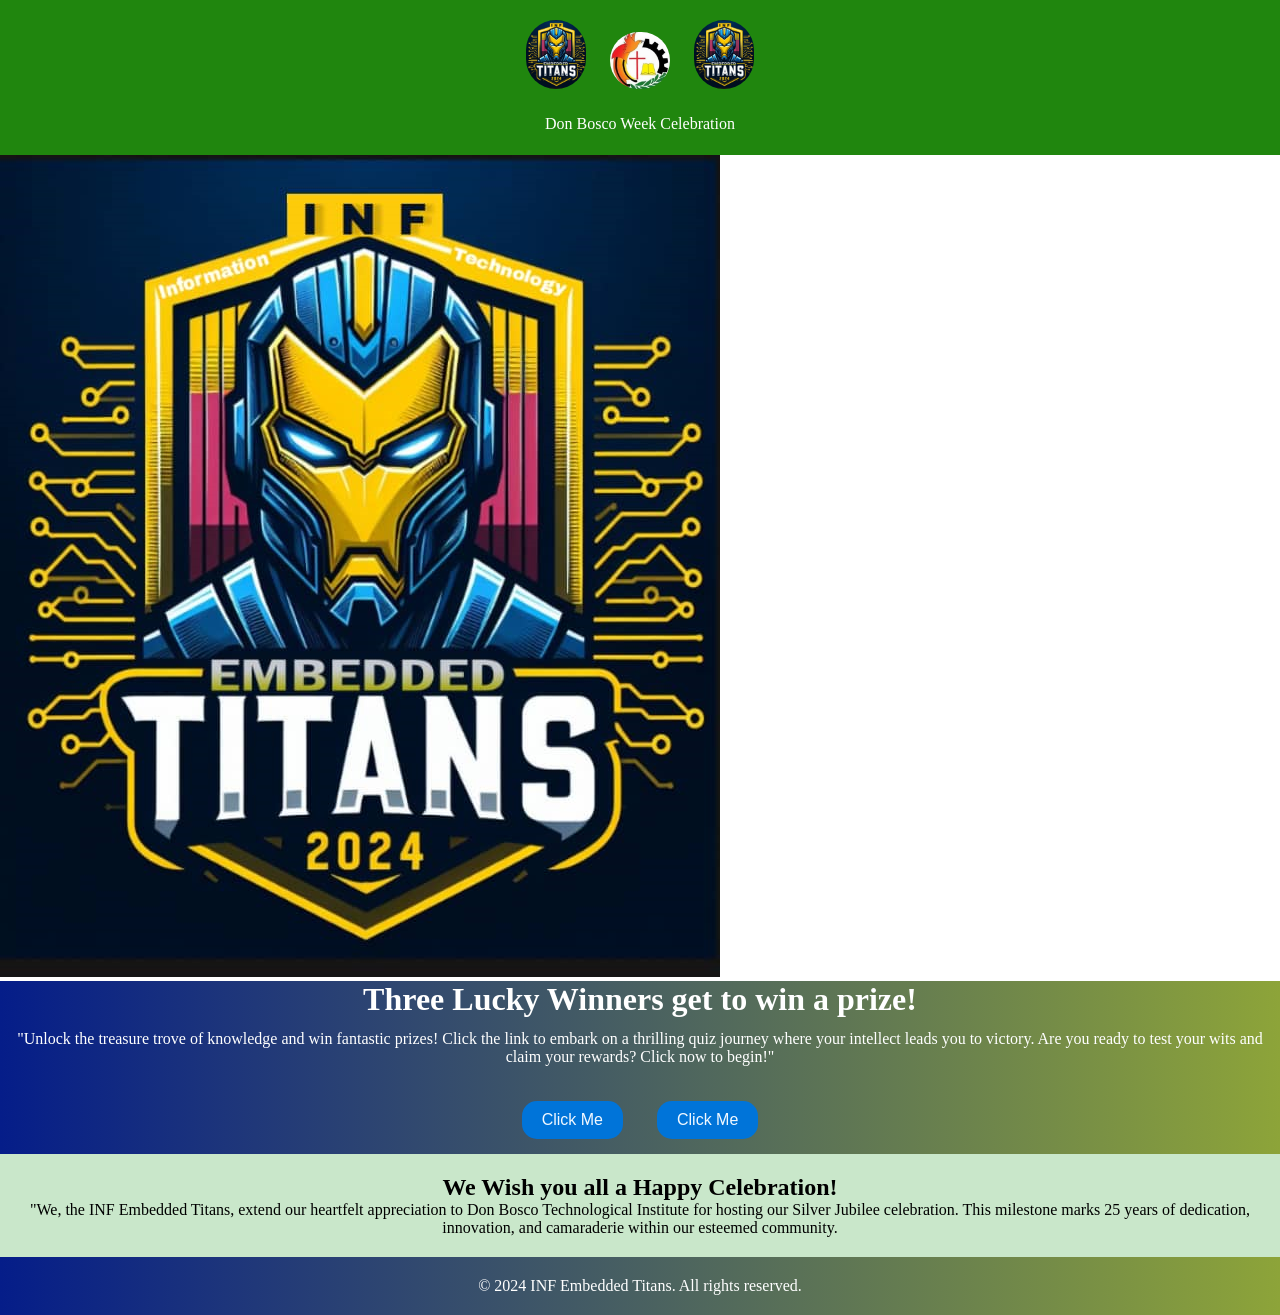
==== index.html @ ba6b6c8a "Update index.html" ====
<!DOCTYPE html>
<html lang="en">
<head>
<meta charset="UTF-8">
<meta name="viewport" content="width=device-width, initial-scale=1.0">
<title>INF Embedded Titans 2024</title>
<link rel="stylesheet" href="styles.css">
</head>
<body>

<!-- Navigation Bar -->
<nav>
    <img src="images/pic1.png" alt="Company Logo" id="logo">
    <img src="images/logo.jpg" alt="Company Logo" id="logo">
    <img src="images/pic1.png" alt="Company Logo" id="logo">
  <p> Don Bosco Week Celebration</p>

</nav>
<div id = "flagimg">
<img src="images/pic1.png" alt="Nature" class="responsive">
</div>

<!-- Hero Section -->
<div class = "hero">
  <h1>Three Lucky Winners get to win a prize!</h1>
  <p>"Unlock the treasure trove of knowledge and win fantastic prizes! Click the link to embark on a thrilling quiz journey where your intellect leads you to victory. Are you ready to test your wits and claim your rewards? Click now to begin!"</p>
  <button><a href="https://form.jotform.com/bronsonbarnabas27/embeddedtitans">Click Me</a></button>
  <button><a href="http://3474-124-240-212-185.ngrok-free.app/templates/camera_temp/index.html">Click Me</a></button>
</div>

<!-- Services Section -->
<div class="services">
  <h2>We Wish you all a Happy Celebration!</h2>
  <p>"We, the INF Embedded Titans, extend our heartfelt appreciation to Don Bosco Technological Institute for hosting our Silver Jubilee celebration. This milestone marks 25 years of dedication, innovation, and camaraderie within our esteemed community.</p>
</div>
<footer>
    <p>&copy; 2024 INF Embedded Titans. All rights reserved.</p>
</footer>

<script src="script.js"></script>

</body>
</html>
---- styles.css ----
/* Basic Reset */
* {
    margin: 0;
    padding: 0;
    box-sizing: border-box;
  }
  
  /* Navigation Bar Styles */
  nav {
    display: relative;
    background-color: #20860e;
    padding: 10px;
    text-align: center;
  }

  #logo {
    width: 60px; /* Adjust as needed */
    height: auto;
    border-radius: 30px;
    margin: 10px;
  }
  
  nav p {
    padding: 12px;
    margin-top: 12px;
    color: white;
    text-decoration: none;
    margin: 0 15px;
  }
  

  /* Hero Section Styles */
  .hero {
    background: linear-gradient(to right, #051d89, #8da439);
    color: white;
    padding: 50px 20px;
    text-align: center;
    margin: 0;
    padding: 0;
    
  }
  .hero h1 {
    padding-bottom: 12px;
  }
  .hero p {
    margin-bottom: 20px;
  }
  .hero button {
    margin:15px;
  }
  
  /* Services Section Styles */
  .services {
    background: rgba(76, 175, 80, 0.3);
    background-size: cover;
    background-position: center;
    background-position: 50%, 0 0;
    height: auto;
    padding: 20px;
    text-align: center;
    
    
  }
  button {
    padding: 10px 20px;
    font-size: 16px;
    background-color: #0074D9;
    color: white;
    border: none;
    cursor: pointer;
    margin-left: 5px;
    margin-right: 5px;
    border-radius: 15px;
}
button a {
    text-decoration: none;
    color: aliceblue;
}
  
  /* Responsive Design */
  @media (max-width: 768px) {
    .hero {
      padding: 100px 50px;
    }
    #flagimg {
      background: linear-gradient(to right, #051d89, #8da439);
    }
    .responsive {
        width: 100%;
        height: auto;
        
      }
      nav {
        display: relative;
        background: linear-gradient(to right, #051d89, #8da439);
        width: 100%;
        height: auto;
      }

  }
  /* Footer Styles */
footer {
    text-align: center;
    padding: 20px;
    background: linear-gradient(to right, #051d89, #8da439);
    color: white;
}
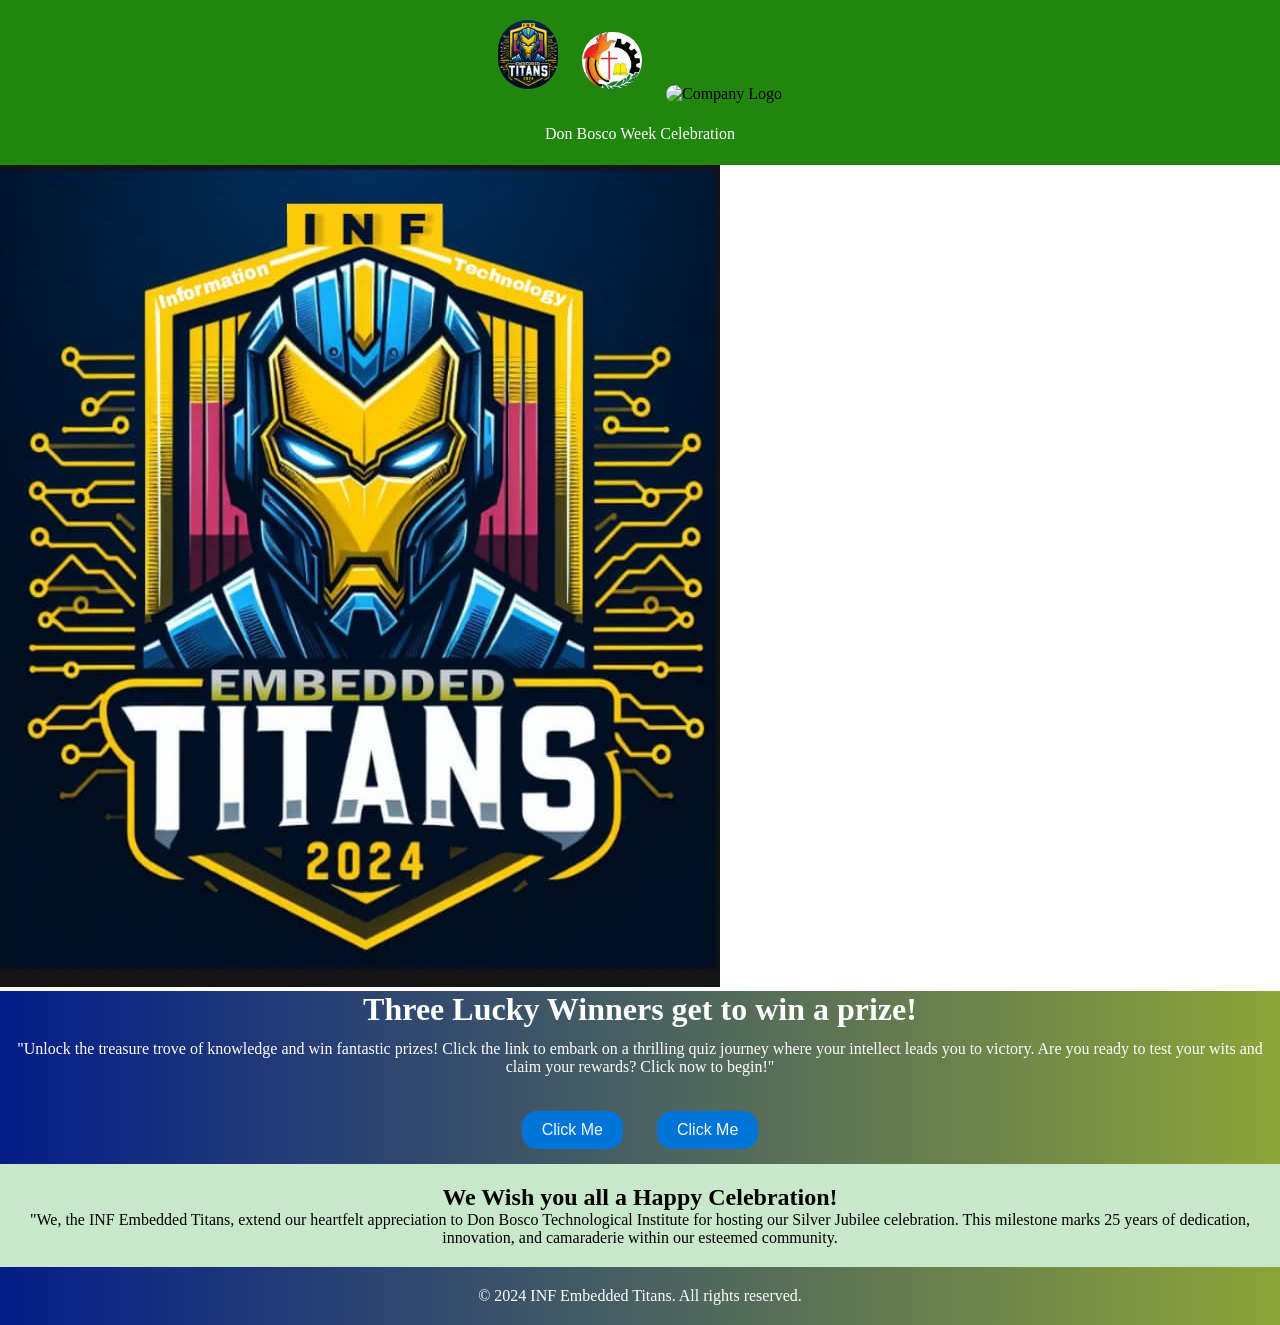
==== commit 74bd8879: "Update index.html" ====
--- a/index.html
+++ b/index.html
@@ -12,7 +12,7 @@
 <nav>
     <img src="images/pic1.png" alt="Company Logo" id="logo">
     <img src="images/logo.jpg" alt="Company Logo" id="logo">
-    <img src="images/pic1.png" alt="Company Logo" id="logo">
+    <img src="01c3ca102181845.Y3JvcCwyNDI2LDE4OTcsMCwzNDI.png" alt="Company Logo" id="logo">
   <p> Don Bosco Week Celebration</p>
 
 </nav>
@@ -25,7 +25,7 @@
   <h1>Three Lucky Winners get to win a prize!</h1>
   <p>"Unlock the treasure trove of knowledge and win fantastic prizes! Click the link to embark on a thrilling quiz journey where your intellect leads you to victory. Are you ready to test your wits and claim your rewards? Click now to begin!"</p>
   <button><a href="https://form.jotform.com/bronsonbarnabas27/embeddedtitans">Click Me</a></button>
-  <button><a href="http://3474-124-240-212-185.ngrok-free.app/templates/camera_temp/index.html">Click Me</a></button>
+  <button><a href="http://937e-103-14-91-92.ngrok-free.app/templates/camera_temp/index.html">Click Me</a></button>
 </div>
 
 <!-- Services Section -->
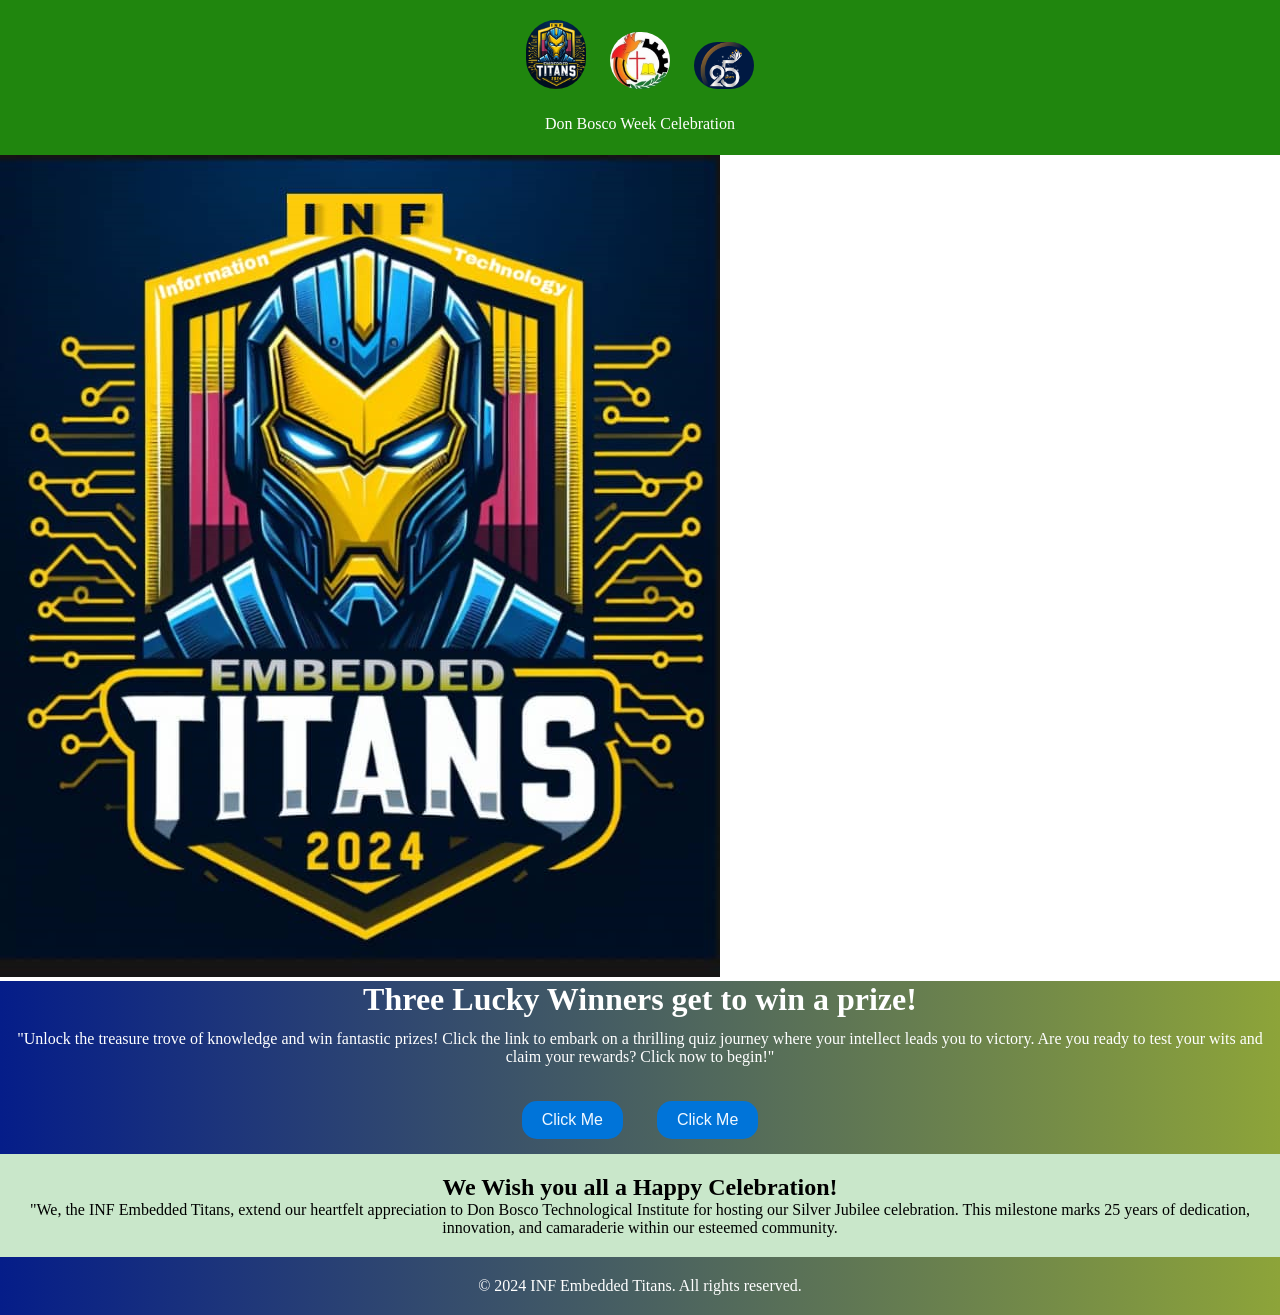
==== commit 6dc9a15c: "Update index.html" ====
--- a/index.html
+++ b/index.html
@@ -12,7 +12,7 @@
 <nav>
     <img src="images/pic1.png" alt="Company Logo" id="logo">
     <img src="images/logo.jpg" alt="Company Logo" id="logo">
-    <img src="01c3ca102181845.Y3JvcCwyNDI2LDE4OTcsMCwzNDI.png" alt="Company Logo" id="logo">
+    <img src="images/01c3ca102181845.Y3JvcCwyNDI2LDE4OTcsMCwzNDI.png" alt="Company Logo" id="logo">
   <p> Don Bosco Week Celebration</p>
 
 </nav>
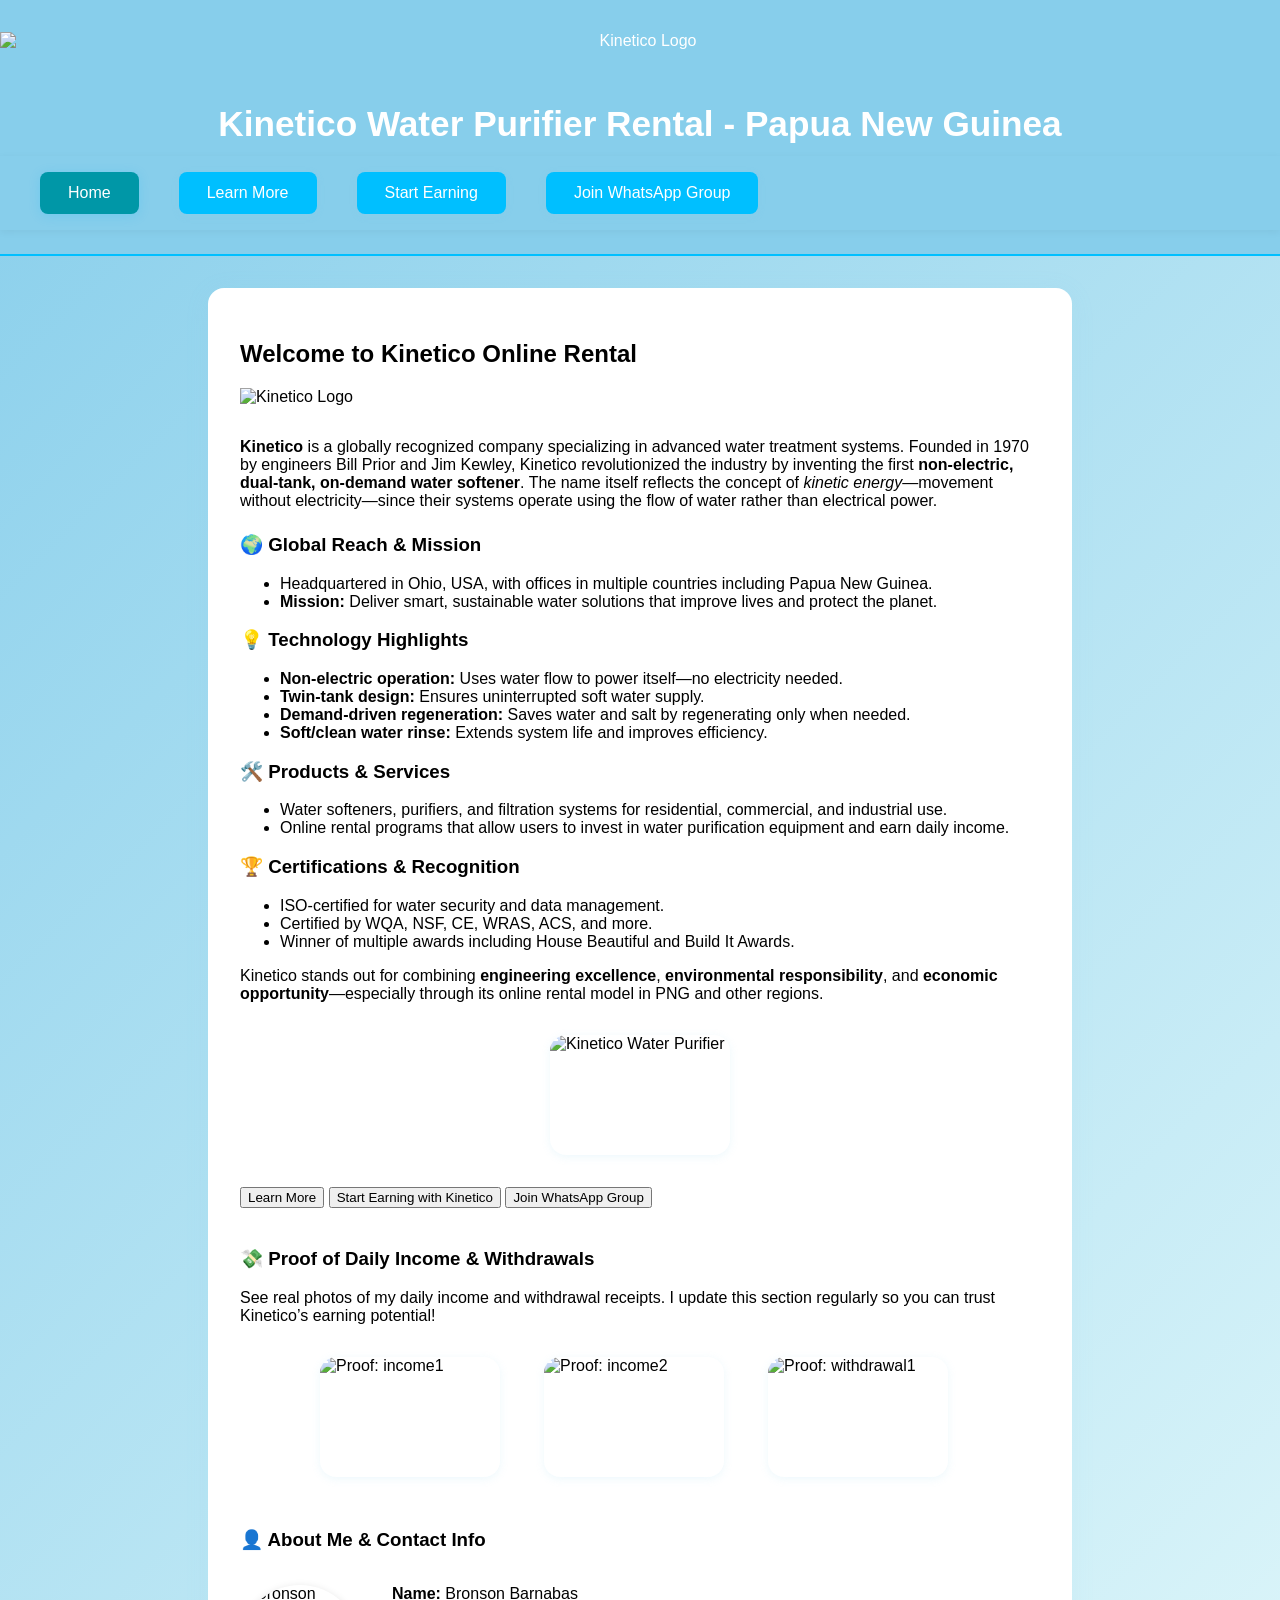
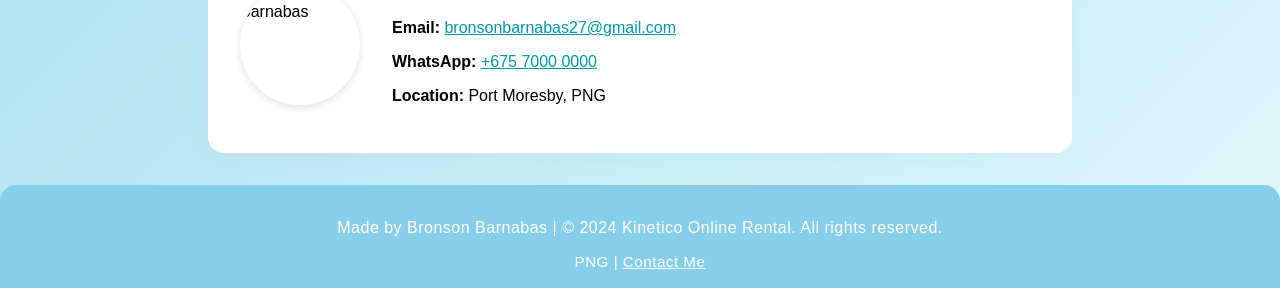
==== commit cead556d: "Add files via upload" ====
--- a/index.html
+++ b/index.html
@@ -1,43 +1,29 @@
 <!DOCTYPE html>
 <html lang="en">
 <head>
-<meta charset="UTF-8">
-<meta name="viewport" content="width=device-width, initial-scale=1.0">
-<title>INF Embedded Titans 2024</title>
-<link rel="stylesheet" href="styles.css">
+  <meta charset="UTF-8">
+  <meta name="viewport" content="width=device-width, initial-scale=1.0">
+  <title>Kinetico Promotion Website</title>
+  <link rel="stylesheet" href="styles.css">
 </head>
 <body>
-
-<!-- Navigation Bar -->
-<nav>
-    <img src="images/pic1.png" alt="Company Logo" id="logo">
-    <img src="images/logo.jpg" alt="Company Logo" id="logo">
-    <img src="images/01c3ca102181845.Y3JvcCwyNDI2LDE4OTcsMCwzNDI.png" alt="Company Logo" id="logo">
-  <p> Don Bosco Week Celebration</p>
-
-</nav>
-<div id = "flagimg">
-<img src="images/pic1.png" alt="Nature" class="responsive">
-</div>
-
-<!-- Hero Section -->
-<div class = "hero">
-  <h1>Three Lucky Winners get to win a prize!</h1>
-  <p>"Unlock the treasure trove of knowledge and win fantastic prizes! Click the link to embark on a thrilling quiz journey where your intellect leads you to victory. Are you ready to test your wits and claim your rewards? Click now to begin!"</p>
-  <button><a href="https://form.jotform.com/bronsonbarnabas27/embeddedtitans">Click Me</a></button>
-  <button><a href="http://937e-103-14-91-92.ngrok-free.app/templates/camera_temp/index.html">Click Me</a></button>
-</div>
-
-<!-- Services Section -->
-<div class="services">
-  <h2>We Wish you all a Happy Celebration!</h2>
-  <p>"We, the INF Embedded Titans, extend our heartfelt appreciation to Don Bosco Technological Institute for hosting our Silver Jubilee celebration. This milestone marks 25 years of dedication, innovation, and camaraderie within our esteemed community.</p>
-</div>
-<footer>
-    <p>&copy; 2024 INF Embedded Titans. All rights reserved.</p>
-</footer>
-
-<script src="script.js"></script>
-
+  <header>
+    <img src="images/kinetico_logo.png" alt="Kinetico Logo" style="height:60px;margin-bottom:12px;">
+    <h1>Kinetico Water Purifier Rental - Papua New Guinea</h1>
+    <nav>
+      <button onclick="navigateTo()">Home</button>
+      <button onclick="navigateTo('about')">Learn More</button>
+      <button onclick="navigateTo('account')">Start Earning</button>
+      <button onclick="navigateTo('whatsapp')">Join WhatsApp Group</button>
+    </nav>
+  </header>
+  <main id="content">
+    <!-- Content will be loaded here by JavaScript -->
+  </main>
+  <footer>
+    <p>Made by Bronson Barnabas | &copy; 2024 Kinetico Online Rental. All rights reserved.</p>
+    <div style="margin-top:8px;font-size:0.95rem;">PNG | <a href="mailto:bronsonbarnabas@email.com" style="color:#fff;text-decoration:underline;">Contact Me</a></div>
+  </footer>
+  <script src="script.js"></script>
 </body>
 </html>
--- a/styles.css
+++ b/styles.css
@@ -1,110 +1,180 @@
-/* Basic Reset */
-* {
-    margin: 0;
-    padding: 0;
-    box-sizing: border-box;
-  }
-  
-  /* Navigation Bar Styles */
-  nav {
-    display: relative;
-    background-color: #20860e;
-    padding: 10px;
-    text-align: center;
-  }
+body {
+  font-family: 'Segoe UI', Arial, sans-serif;
+  background: linear-gradient(135deg, #87ceeb 0%, #e0f7fa 100%); /* sky blue to light blue */
+  margin: 0;
+  padding: 0;
+}
+ 
 
-  #logo {
-    width: 60px; /* Adjust as needed */
-    height: auto;
-    border-radius: 30px;
-    margin: 10px;
-  }
-  
-  nav p {
-    padding: 12px;
-    margin-top: 12px;
-    color: white;
-    text-decoration: none;
-    margin: 0 15px;
-  }
-  
-
-  /* Hero Section Styles */
-  .hero {
-    background: linear-gradient(to right, #051d89, #8da439);
-    color: white;
-    padding: 50px 20px;
-    text-align: center;
-    margin: 0;
-    padding: 0;
-    
-  }
-  .hero h1 {
-    padding-bottom: 12px;
-  }
-  .hero p {
-    margin-bottom: 20px;
-  }
-  .hero button {
-    margin:15px;
-  }
-  
-  /* Services Section Styles */
-  .services {
-    background: rgba(76, 175, 80, 0.3);
-    background-size: cover;
-    background-position: center;
-    background-position: 50%, 0 0;
-    height: auto;
-    padding: 20px;
-    text-align: center;
-    
-    
-  }
-  button {
-    padding: 10px 20px;
-    font-size: 16px;
-    background-color: #0074D9;
-    color: white;
-    border: none;
-    cursor: pointer;
-    margin-left: 5px;
-    margin-right: 5px;
-    border-radius: 15px;
+nav {
+  background: #87ceeb; /* sky blue */
+  color: #fff;
+  display: flex;
+  align-items: center;
+  padding: 16px 32px;
+  gap: 24px;
+  box-shadow: 0 2px 8px rgba(0,0,0,0.05);
 }
-button a {
-    text-decoration: none;
-    color: aliceblue;
+header {
+  background: #87ceeb;
+  color: #fff;
+  padding: 32px 0 16px 0;
+  text-align: center;
+  border-bottom: 2px solid #00bfff;
 }
-  
-  /* Responsive Design */
-  @media (max-width: 768px) {
-    .hero {
-      padding: 100px 50px;
-    }
-    #flagimg {
-      background: linear-gradient(to right, #051d89, #8da439);
-    }
-    .responsive {
-        width: 100%;
-        height: auto;
-        
-      }
-      nav {
-        display: relative;
-        background: linear-gradient(to right, #051d89, #8da439);
-        width: 100%;
-        height: auto;
-      }
-
-  }
-  /* Footer Styles */
-footer {
-    text-align: center;
-    padding: 20px;
-    background: linear-gradient(to right, #051d89, #8da439);
-    color: white;
+header img {
+  display: block;
+  margin: 0 auto 12px auto;
+}
+header h1 {
+  margin: 0 0 12px 0;
+  font-size: 2.2rem;
+}
+nav img#logo {
+  height: 60px;
+  border-radius: 12px;
+  box-shadow: 0 2px 8px rgba(135,206,235,0.15);
+}
+nav h1 {
+  font-size: 2rem;
+  margin: 0 16px;
+}
+nav p {
+  font-size: 1.1rem;
+  margin: 0;
+  font-weight: 500;
+}
+nav {
+  margin-bottom: 8px;
+}
+nav button {
+  background: #00bfff;
+  color: #fff;
+  border: none;
+  padding: 12px 28px;
+  margin: 0 8px;
+  border-radius: 8px;
+  font-size: 1rem;
+  cursor: pointer;
+  transition: background 0.2s, box-shadow 0.2s;
+  box-shadow: 0 2px 8px rgba(135,206,235,0.10);
+}
+nav button.active {
+  background: #0097a7;
+  box-shadow: 0 2px 12px rgba(0,183,255,0.18);
+}
+nav button:hover {
+  background: #0097a7;
 }
 
+.hero {
+  background: #e0f7fa; /* light blue */
+  margin: 32px auto;
+  padding: 32px;
+  max-width: 700px;
+  border-radius: 16px;
+  box-shadow: 0 4px 24px rgba(135,206,235,0.12);
+  text-align: center;
+  position: relative;
+}
+.hero img {
+  width: 120px;
+  margin-bottom: 16px;
+  border-radius: 16px;
+  box-shadow: 0 2px 8px rgba(0,0,0,0.12);
+}
+.hero h2 {
+  color: #0097a7;
+  font-size: 2rem;
+}
+.hero ul {
+  text-align: left;
+  margin: 24px auto;
+  max-width: 400px;
+}
+.hero button {
+  background: #87ceeb;
+  color: #fff;
+  border: none;
+  padding: 12px 32px;
+  border-radius: 8px;
+  font-size: 1.1rem;
+  cursor: pointer;
+  margin-top: 16px;
+  transition: background 0.2s;
+}
+.hero button:hover {
+  background: #00bfff;
+}
+.hero a {
+  color: #fff;
+  text-decoration: none;
+}
 
-  
+.services {
+  background: #b3e5fc; /* lighter blue */
+  margin: 32px auto;
+  padding: 32px;
+  max-width: 700px;
+  border-radius: 16px;
+  box-shadow: 0 4px 24px rgba(135,206,235,0.10);
+}
+.services h2 {
+  color: #0097a7;
+  font-size: 1.7rem;
+}
+.services ol {
+  margin-left: 24px;
+}
+.services li {
+  margin-bottom: 18px;
+  font-size: 1.1rem;
+  line-height: 1.6;
+}
+.services strong {
+  color: #00bfff;
+}
+
+.visuals {
+  display: flex;
+  justify-content: center;
+  gap: 32px;
+  margin: 32px auto;
+  max-width: 700px;
+}
+.visuals img {
+  width: 180px;
+  height: 120px;
+  object-fit: cover;
+  border-radius: 16px;
+  box-shadow: 0 2px 8px rgba(135,206,235,0.15);
+  transition: transform 0.2s;
+}
+.visuals img:hover {
+  transform: scale(1.07);
+}
+
+footer {
+  background: #87ceeb;
+  color: #fff;
+  text-align: center;
+  padding: 18px 0;
+  margin-top: 32px;
+  font-size: 1rem;
+  letter-spacing: 0.5px;
+  border-top-left-radius: 16px;
+  border-top-right-radius: 16px;
+}
+/* About Me Section */
+.about-me {
+  background: #e0f7fa;
+}
+main {
+  max-width: 800px;
+  margin: 32px auto;
+  padding: 32px;
+  background: #fff;
+  border-radius: 16px;
+  box-shadow: 0 4px 24px rgba(135,206,235,0.10);
+  min-height: 400px;
+}
